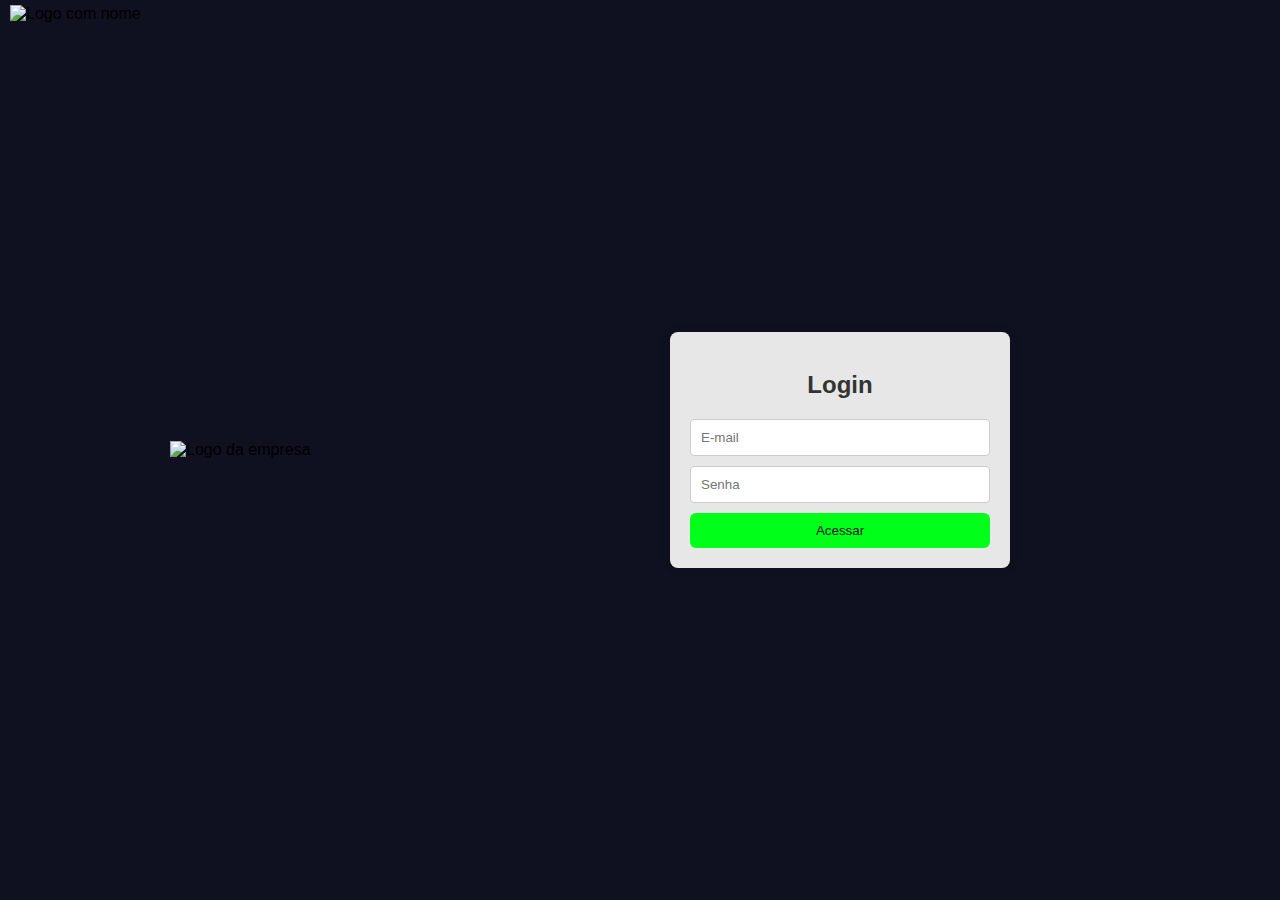
==== index.html @ 626767cb "PrimeiroCommit" ====
<!DOCTYPE html>
<html lang="pt-br"> <!-- Declara o tipo de documento como HTML5 e define o idioma como portugues do Brasil -->
<head>
    <meta charset="UTF-8"> <!-- Define a codificação de caracteres como UTF-8 -->
    <meta name="viewport" content="width=device-width, initial-scale=1.0"> <!-- Define que a largura da página deve ser igual à largura da viewport, para tornar o site responsivo -->
    <meta name="description" content="Programação, programa ação, programaAção, programação, Mini curso, Atividades de html, html,  css, javascript, Atividades em html, Atividades em css, Atividades em javascript"> <!-- Fornece uma descrição do conteúdo da página para os motores de busca -->
    <title>Home</title> <!-- Define o título da página, que aparece na aba do navegador -->

    <link rel="stylesheet" href="style.css"> <!-- Vincula um arquivo CSS externo chamado "style.css" para estilizar a página -->
    <style>
        body {
            background-color: #0f1120; /* Define a cor de fundo do corpo da pagina como #0f1120, um tom escuro */
        }
    </style> <!-- Estilo interno: define a cor de fundo do body diretamente no cabeçalho -->
    
</head>

<body>
    <img src="Programa ação (1).png" alt="Logo da empresa" class="meio"> <!-- Exibe uma imagem centralizada na tela, representando o logo da empresa, com uma classe para estilização -->

    <img src="Programa ação.png" alt="Logo com nome" class="canto"> <!-- Exibe uma imagem no canto superior esquerdo, também representando o logo, mas com uma classe diferente para posicionamento especifico -->

    <div class="login-box">

        <h2><strong>Login</strong></h2> <!-- Título dentro da caixa de login, em negrito para destacar -->

        <form action="pagina-inicial.html" method="post"> <!-- Inicia um formulário que envia os dados via método POST para a página "pagina-inicial.html" -->

            <input type="email" name="email" placeholder="E-mail" required> <!-- Campo de entrada para o e-mail, com validação obrigatória -->

            <input type="password" name="password" placeholder="Senha" required> <!-- Campo de entrada para a senha, também com validação obrigatória -->

            <input type="submit" value="Acessar"> <!-- Botão de envio que acessa a página inicial após a submissão do formulário -->
            
        </form>
    </div>
</body>
</html>
---- style.css ----
body {
    font-family: Arial, sans-serif; /* Define a fonte do texto para Arial ou, se não estiver disponível, sans-serif */
    display: flex; /* Utiliza flexbox para alinhar os elementos dentro do body */
    justify-content: center; /* Centraliza os elementos horizontalmente na página */
    align-items: center; /* Centraliza os elementos verticalmente na página */
    height: 100vh; /* Define a altura do body como 100% da altura da viewport */
    background-color: #0f1120; /* Define a cor de fundo do body como um tom escuro (#0f1120) */
    margin: 0; /* Remove as margens padrão do body */
}

.login-box {
    background-color: #e7e7e7; /* Define a cor de fundo da caixa de login como um tom claro (#e7e7e7) */
    padding: 20px; /* Adiciona 20px de espaçamento interno em todos os lados da caixa de login */
    border-radius: 8px; /* Define bordas arredondadas com um raio de 8px */
    box-shadow: 0 0 10px rgba(0, 0, 0, 0.1); /* Adiciona uma sombra sutil ao redor da caixa de login */
    width: 300px; /* Define a largura da caixa de login como 300px */
}

.login-box h2 {
    margin-bottom: 20px; /* Adiciona 20px de espaço abaixo do título */
    text-align: center; /* Centraliza o texto do título dentro da caixa de login */
    color: #333; /* Define a cor do texto do título como um tom de cinza escuro (#333) */
}

.login-box input[type="email"],
.login-box input[type="password"] {
    width: 100%; /* Define a largura dos campos de entrada para ocupar 100% da largura da caixa de login */
    padding: 10px; /* Adiciona 10px de espaçamento interno nos campos de entrada */
    margin-bottom: 10px; /* Adiciona 10px de espaço abaixo de cada campo de entrada */
    border: 1px solid #ccc; /* Define uma borda cinza clara (#ccc) ao redor dos campos de entrada */
    border-radius: 4px; /* Define bordas arredondadas com um raio de 4px para os campos de entrada */
    box-sizing: border-box; /* Garante que o padding e a borda sejam incluídos na largura e altura totais dos campos */
}

.login-box input[type="submit"] {
    width: 100%; /* Define a largura do botão de envio para ocupar 100% da largura da caixa de login */
    padding: 10px; /* Adiciona 10px de espaçamento interno ao botão de envio */
    background-color: #00ff19; /* Define a cor de fundo do botão de envio como verde (#00ff19) */
    color: #0f1120; /* Define a cor do texto do botão de envio como a mesma do fundo do body (#0f1120) */
    border: none; /* Remove qualquer borda padrão do botão de envio */
    border-radius: 6px; /* Define bordas arredondadas com um raio de 6px para o botão de envio */
    cursor: pointer; /* Muda o cursor para um ponteiro ao passar sobre o botão, indicando que é clicável */
}

.login-box input[type="submit"]:hover {
    background-color: #0056b3; /* Muda a cor de fundo do botão de envio para azul (#0056b3) quando o mouse está sobre ele */
}

.canto {
    position: absolute; /* Posiciona o elemento em relação ao seu contêiner mais próximo com posição relativa */
    top: 5px; /* Posiciona o elemento 5px a partir do topo do contêiner */
    left: 10px; /* Posiciona o elemento 10px a partir da borda esquerda do contêiner */
    width: 150px; /* Define a largura do elemento como 150px */
    height: auto; /* Ajusta automaticamente a altura para manter a proporção da imagem */
}

.meio {
    position: relative; /* Posiciona o elemento em relação à sua posição normal no fluxo do documento */
    width: 400px; /* Define a largura do elemento como 400px */
    left: -100px; /* Move o elemento 100px para a esquerda em relação à sua posição normal */
}
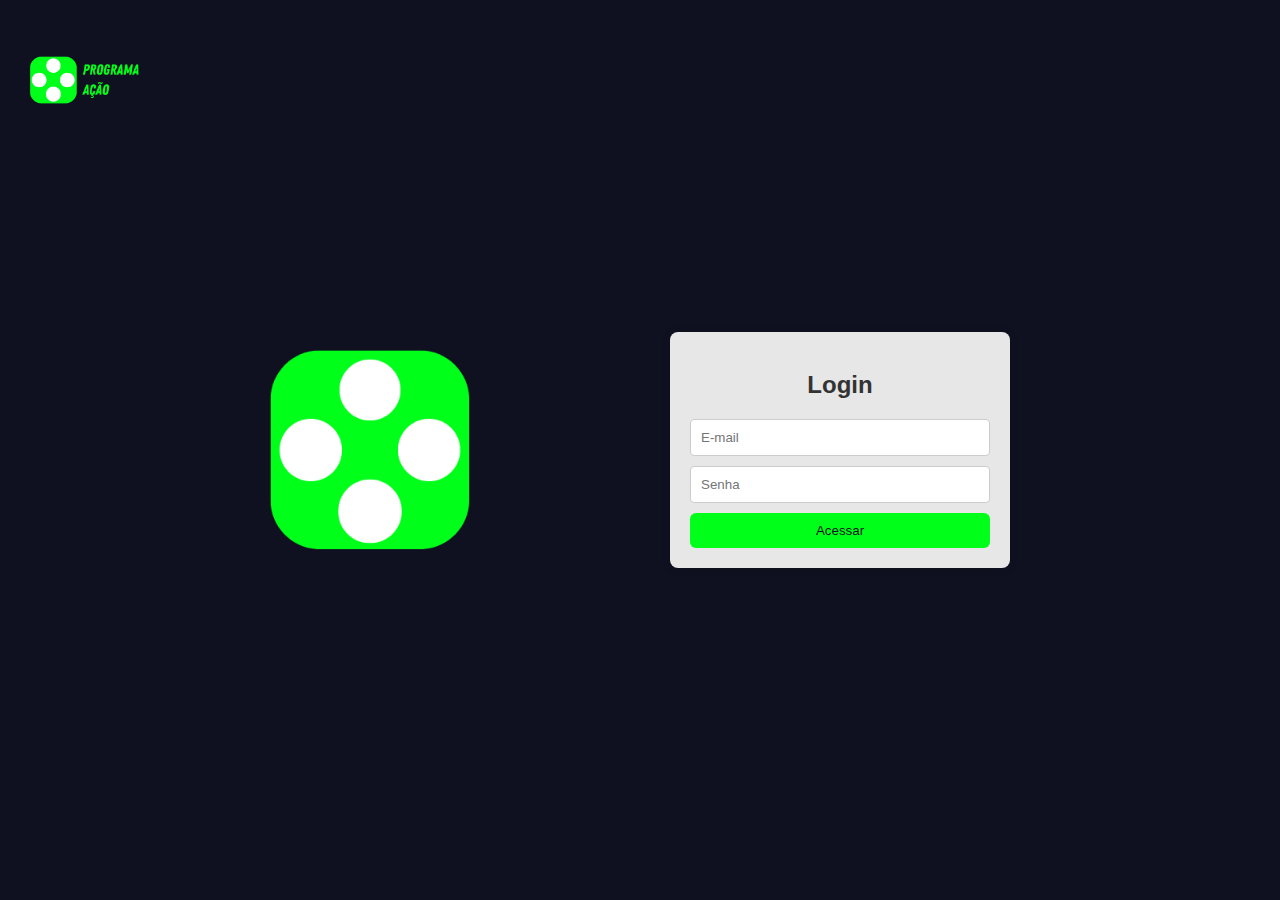
==== commit a07a3301: "Correção" ====
--- a/index.html
+++ b/index.html
@@ -16,9 +16,9 @@
 </head>
 
 <body>
-    <img src="Programa ação (1).png" alt="Logo da empresa" class="meio"> <!-- Exibe uma imagem centralizada na tela, representando o logo da empresa, com uma classe para estilização -->
+    <img src="imagens/Programa ação (1).png" alt="Logo da empresa" class="meio"> <!-- Exibe uma imagem centralizada na tela, representando o logo da empresa, com uma classe para estilização -->
 
-    <img src="Programa ação.png" alt="Logo com nome" class="canto"> <!-- Exibe uma imagem no canto superior esquerdo, também representando o logo, mas com uma classe diferente para posicionamento especifico -->
+    <img src="imagens/Programa ação.png" alt="Logo com nome" class="canto"> <!-- Exibe uma imagem no canto superior esquerdo, também representando o logo, mas com uma classe diferente para posicionamento especifico -->
 
     <div class="login-box">
 
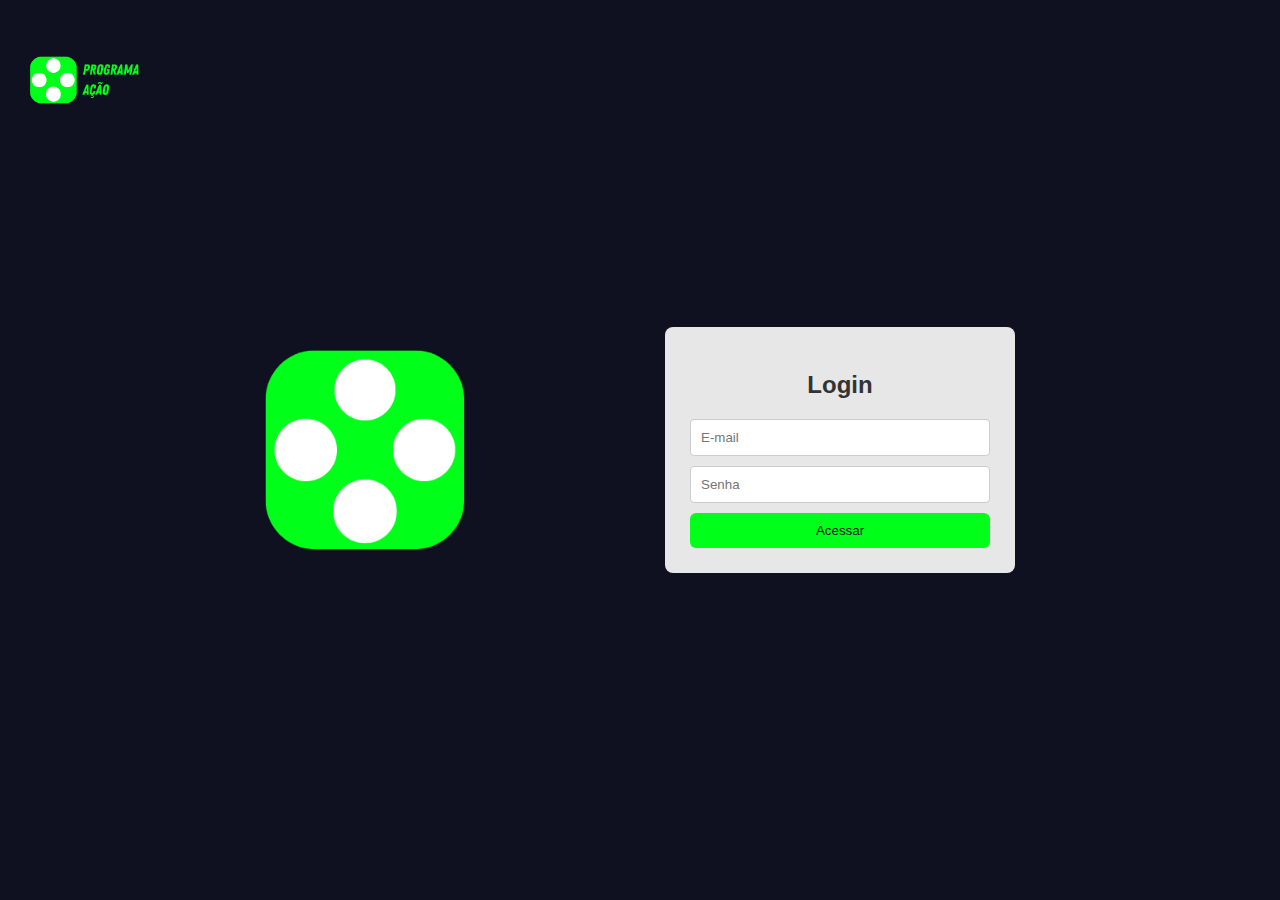
==== commit e4743209: "Correção de sombras e comentarios" ====
--- a/index.html
+++ b/index.html
@@ -2,11 +2,17 @@
 <html lang="pt-br"> <!-- Declara o tipo de documento como HTML5 e define o idioma como portugues do Brasil -->
 <head>
     <meta charset="UTF-8"> <!-- Define a codificação de caracteres como UTF-8 -->
+
     <meta name="viewport" content="width=device-width, initial-scale=1.0"> <!-- Define que a largura da página deve ser igual à largura da viewport, para tornar o site responsivo -->
-    <meta name="description" content="Programação, programa ação, programaAção, programação, Mini curso, Atividades de html, html,  css, javascript, Atividades em html, Atividades em css, Atividades em javascript"> <!-- Fornece uma descrição do conteúdo da página para os motores de busca -->
+
+    <meta name="keywords" content="Programação, programa ação, programaAção, programação, Mini curso, Atividades de html, html,  css, javascript, Atividades em html, Atividades em css, Atividades em javascript"> 
+    
+    <meta name="description" content="Aqui no 'ProgramaAção' você tem exercios de sobra para fixação e memorização da sua linguagem favorita!"><!-- Fornece uma descrição do conteúdo da página para os motores de busca -->
+
     <title>Home</title> <!-- Define o título da página, que aparece na aba do navegador -->
 
     <link rel="stylesheet" href="style.css"> <!-- Vincula um arquivo CSS externo chamado "style.css" para estilizar a página -->
+
     <style>
         body {
             background-color: #0f1120; /* Define a cor de fundo do corpo da pagina como #0f1120, um tom escuro */
--- a/style.css
+++ b/style.css
@@ -10,9 +10,8 @@
 
 .login-box {
     background-color: #e7e7e7; /* Define a cor de fundo da caixa de login como um tom claro (#e7e7e7) */
-    padding: 20px; /* Adiciona 20px de espaçamento interno em todos os lados da caixa de login */
+    padding: 25px; /* Adiciona 20px de espaçamento interno em todos os lados da caixa de login */
     border-radius: 8px; /* Define bordas arredondadas com um raio de 8px */
-    box-shadow: 0 0 10px rgba(0, 0, 0, 0.1); /* Adiciona uma sombra sutil ao redor da caixa de login */
     width: 300px; /* Define a largura da caixa de login como 300px */
 }
 
@@ -43,7 +42,7 @@
 }
 
 .login-box input[type="submit"]:hover {
-    background-color: #0056b3; /* Muda a cor de fundo do botão de envio para azul (#0056b3) quando o mouse está sobre ele */
+    background-color: #006811; /* Muda a cor de fundo do botão de envio para azul (#0056b3) quando o mouse está sobre ele */
 }
 
 .canto {
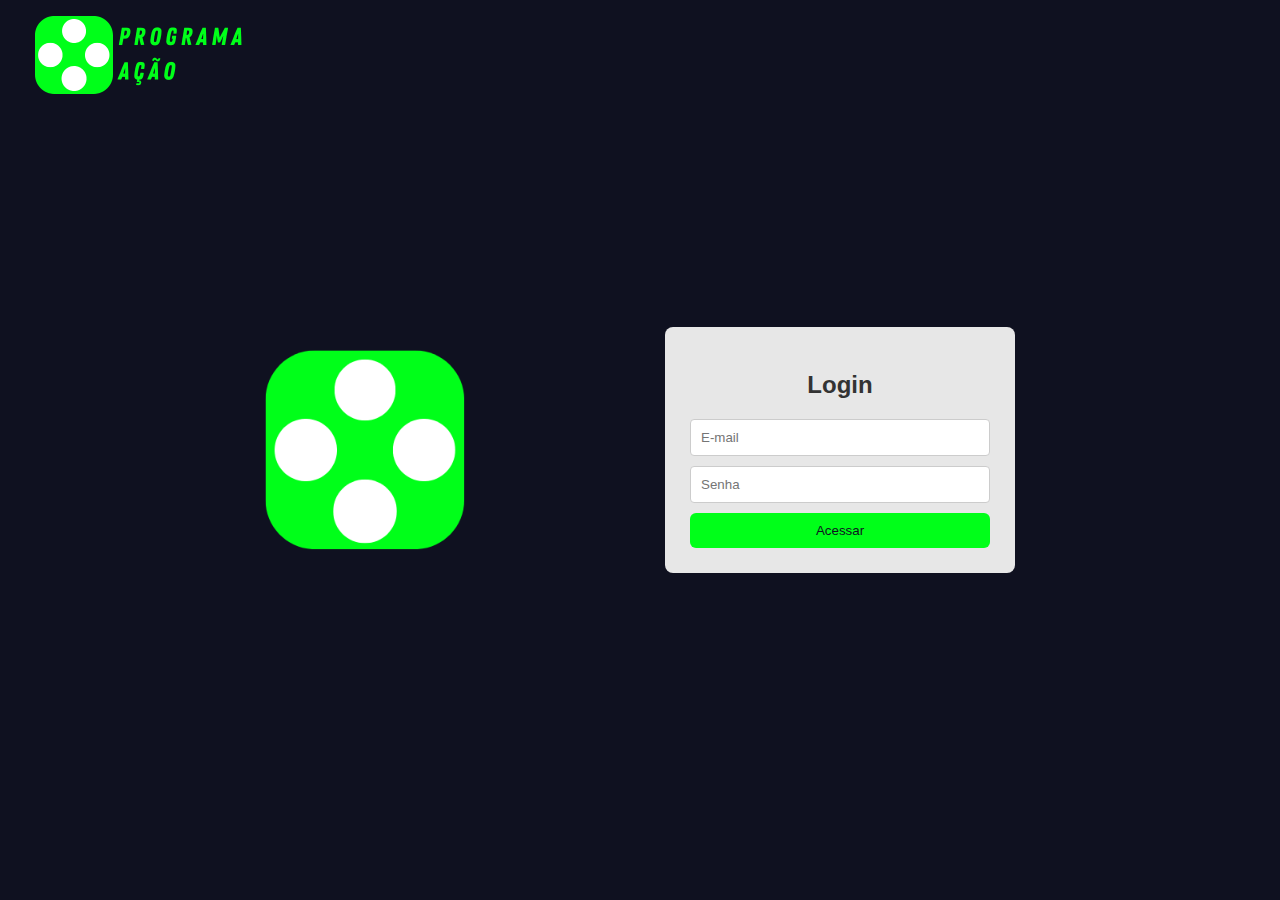
==== commit 9692c03a: "correção imagens" ====
--- a/index.html
+++ b/index.html
@@ -22,9 +22,9 @@
 </head>
 
 <body>
-    <img src="imagens/Programa ação (1).png" alt="Logo da empresa" class="meio"> <!-- Exibe uma imagem centralizada na tela, representando o logo da empresa, com uma classe para estilização -->
+    <img src="imagens/Logo.png" alt="Logo da empresa" class="meio"> <!-- Exibe uma imagem centralizada na tela, representando o logo da empresa, com uma classe para estilização -->
 
-    <img src="imagens/Programa ação.png" alt="Logo com nome" class="canto"> <!-- Exibe uma imagem no canto superior esquerdo, também representando o logo, mas com uma classe diferente para posicionamento especifico -->
+    <img src="imagens/Programa ação.png" alt="Logo com nome" class="imgcanto"> <!-- Exibe uma imagem no canto superior esquerdo, também representando o logo, mas com uma classe diferente para posicionamento especifico -->
 
     <div class="login-box">
 
--- a/style.css
+++ b/style.css
@@ -45,11 +45,11 @@
     background-color: #006811; /* Muda a cor de fundo do botão de envio para azul (#0056b3) quando o mouse está sobre ele */
 }
 
-.canto {
+.imgcanto {
     position: absolute; /* Posiciona o elemento em relação ao seu contêiner mais próximo com posição relativa */
-    top: 5px; /* Posiciona o elemento 5px a partir do topo do contêiner */
+    top: -70px; /* Posiciona o elemento 5px a partir do topo do contêiner */
     left: 10px; /* Posiciona o elemento 10px a partir da borda esquerda do contêiner */
-    width: 150px; /* Define a largura do elemento como 150px */
+    width: 250px; /* Define a largura do elemento como 150px */
     height: auto; /* Ajusta automaticamente a altura para manter a proporção da imagem */
 }
 
